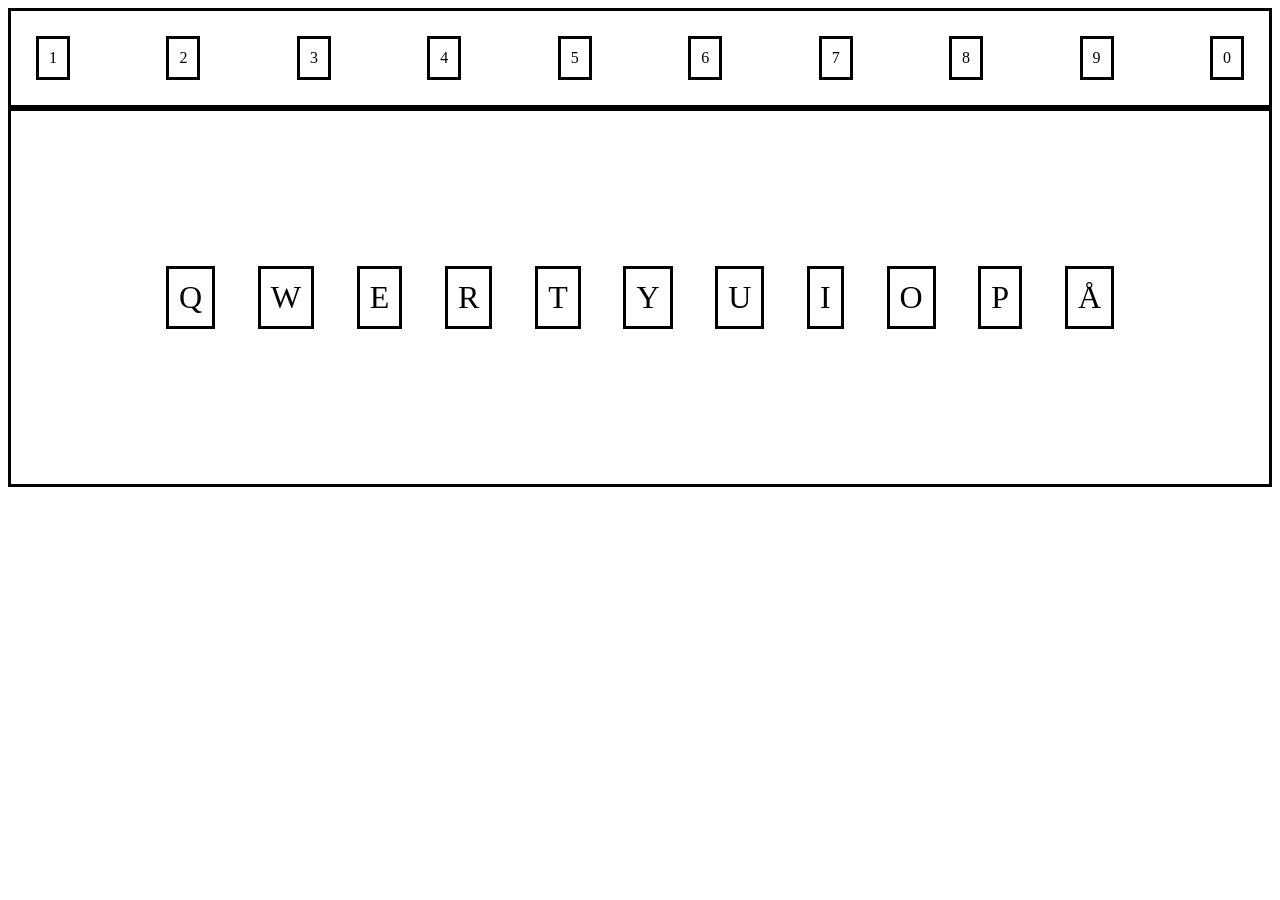
==== projectmapp/index.html @ 41cd7fcb "css update" ====
<!DOCTYPE html>
<html lang="en">
<head>
    <meta charset="UTF-8">
    <meta name="viewport" content="width=device-width, initial-scale=1.0">
    <title>exam uppgift</title>
    <link rel="stylesheet" href="css/style.css">
</head>
<body>
    <div class="numbers">
        <div class="number1"> 1 </div>
        <div class="number2"> 2 </div>
        <div class="number3"> 3 </div>
        <div class="number4"> 4 </div>
        <div class="number5"> 5 </div>
        <div class="number6"> 6 </div>
        <div class="number7"> 7 </div>
        <div class="number8"> 8 </div>
        <div class="number9"> 9 </div>
        <div class="number0"> 0 </div>
    </div>

    <div class="letters">
        <div class="q"> Q </div>
        <div class="w"> W </div>
        <div class="e"> E </div>
        <div class="r"> R </div>
        <div class="t"> T </div>
        <div class="y"> Y </div>
        <div class="u"> U </div>
        <div class="i"> I </div>
        <div class="o"> O </div>
        <div class="p"> P </div>
        <div class="å"> Å </div>

    </div>

</body>
</html>
---- projectmapp/css/style.css ----
.numbers{
    display: flex;
    flex-direction: row;
    justify-content: space-between;
    border: black solid;
    margin: auto;
    padding: 20px;
}

.letters{
    display: flex;
    flex-direction: row;
    border: black solid;
    padding: 150px;
    justify-content: space-between;
    flex-wrap: wrap;
    font-size: xx-large;
}

.row2{
    display: flex;
    flex-direction: row;
    border: black solid;
    padding: 150px;
    justify-content: space-between;
    flex-wrap: wrap;
    font-size: xx-large;
}


.number1{
    border: black solid;
    padding: 10px;
    margin: 5px;
}

.number2{
    border: black solid;
    padding: 10px;
    margin: 5px;
}

.number3{
    border: black solid;
    padding: 10px;
    margin: 5px;
}

.number4{
    border: black solid;
    padding: 10px;
    margin: 5px;
}

.number5{
    border: black solid;
    padding: 10px;
    margin: 5px;
}

.number6{
    border: black solid;
    padding: 10px;
    margin: 5px;
}

.number7{
    border: black solid;
    padding: 10px;
    margin: 5px;
}

.number8{
    border: black solid;
    padding: 10px;
    margin: 5px;
}


.number9{
    border: black solid;
    padding: 10px;
    margin: 5px;
}

.number0{
    border: black solid;
    padding: 10px;
    margin: 5px;
}

.q{
    border: black solid;
    padding: 10px;
    margin: 5px;
}

.w{
    border: black solid;
    padding: 10px;
    margin: 5px;
}

.e{
    border: black solid;
    padding: 10px;
    margin: 5px;
}

.r{
    border: black solid;
    padding: 10px;
    margin: 5px;
}

.t{
    border: black solid;
    padding: 10px;
    margin: 5px;
}

.y{
    border: black solid;
    padding: 10px;
    margin: 5px;
}

.u{
    border: black solid;
    padding: 10px;
    margin: 5px;
}

.i{
    border: black solid;
    padding: 10px;
    margin: 5px;
}

.o{
    border: black solid;
    padding: 10px;
    margin: 5px;
}

.p{
    border: black solid;
    padding: 10px;
    margin: 5px;
}

.å{
    border: black solid;
    padding: 10px;
    margin: 5px;
}
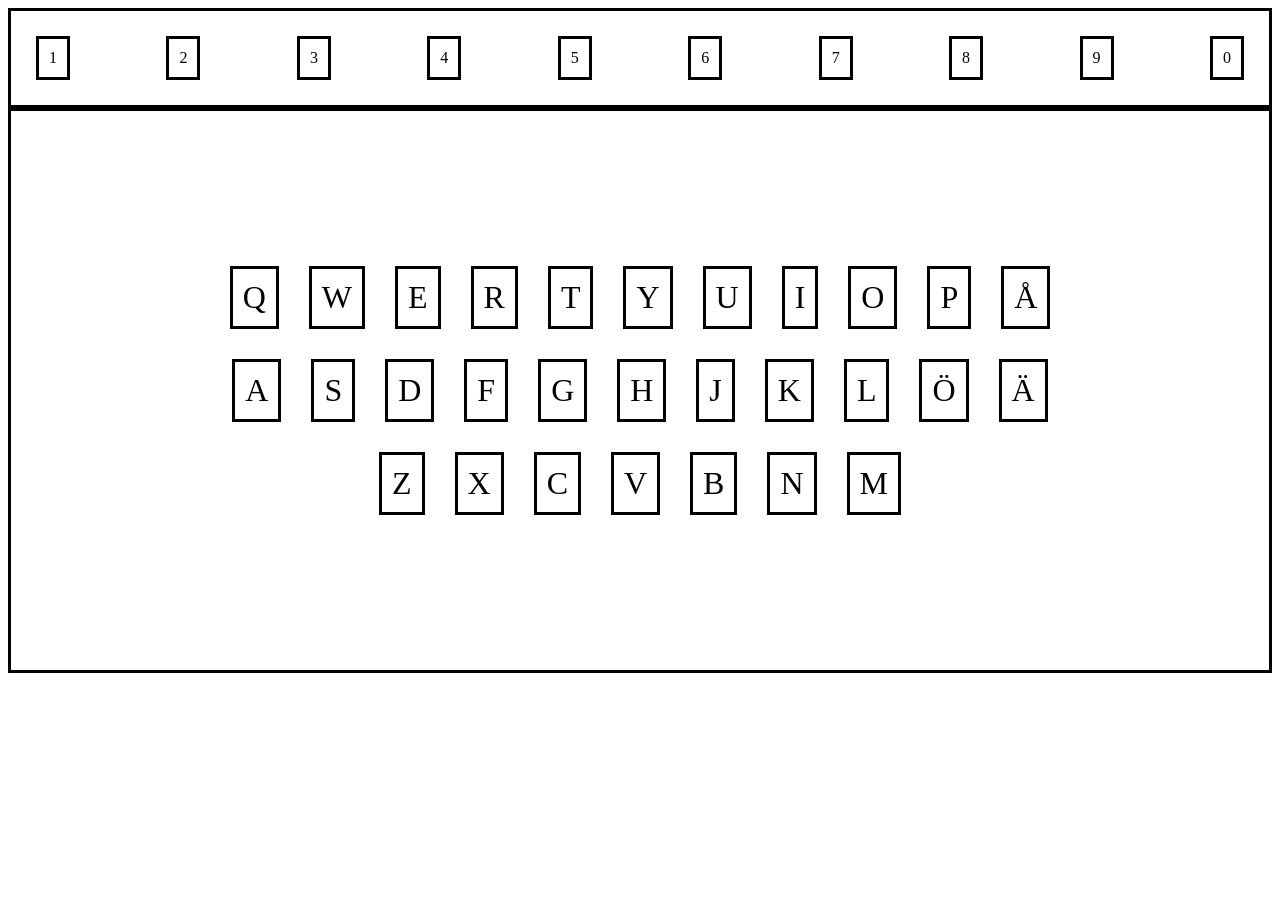
==== commit ea516fb6: "work in progress right now" ====
--- a/projectmapp/index.html
+++ b/projectmapp/index.html
@@ -5,6 +5,7 @@
     <meta name="viewport" content="width=device-width, initial-scale=1.0">
     <title>exam uppgift</title>
     <link rel="stylesheet" href="css/style.css">
+    <link rel="stylesheet" href="js/script.js">
 </head>
 <body>
     <div class="numbers">
@@ -21,17 +22,43 @@
     </div>
 
     <div class="letters">
-        <div class="q"> Q </div>
-        <div class="w"> W </div>
-        <div class="e"> E </div>
-        <div class="r"> R </div>
-        <div class="t"> T </div>
-        <div class="y"> Y </div>
-        <div class="u"> U </div>
-        <div class="i"> I </div>
-        <div class="o"> O </div>
-        <div class="p"> P </div>
-        <div class="å"> Å </div>
+        <div class="row1">
+            <div class="q"> Q </div>
+            <div class="w"> W </div>
+            <div class="e"> E </div>
+            <div class="r"> R </div>
+            <div class="t"> T </div>
+            <div class="y"> Y </div>
+            <div class="u"> U </div>
+            <div class="i"> I </div>
+            <div class="o"> O </div>
+            <div class="p"> P </div>
+            <div class="å"> Å </div>    
+        </div>
+
+        <div class="row2">
+            <div class="a">A</div>
+            <div class="s">S</div>
+            <div class="d">D</div>
+            <div class="f">F</div>
+            <div class="g">G</div>
+            <div class="h">H</div>
+            <div class="j">J</div>
+            <div class="k">K</div>
+            <div class="l">L</div>
+            <div class="ö">Ö</div>
+            <div class="ä">Ä</div>
+        </div>
+
+        <div class="row3">
+            <div class="z">Z</div>
+            <div class="x">X</div>
+            <div class="c">C</div>
+            <div class="v">V</div>
+            <div class="b">B</div>
+            <div class="n">N</div>
+            <div class="m">M</div>
+        </div>
 
     </div>
 
--- a/projectmapp/css/style.css
+++ b/projectmapp/css/style.css
@@ -9,147 +9,252 @@
 
 .letters{
     display: flex;
-    flex-direction: row;
     border: black solid;
     padding: 150px;
     justify-content: space-between;
     flex-wrap: wrap;
     font-size: xx-large;
-}
-
-.row2{
+    gap: 20px;
+    justify-content: center;
+}
+
+.number1{
+    border: black solid;
+    padding: 10px;
+    margin: 5px;
+}
+
+.number2{
+    border: black solid;
+    padding: 10px;
+    margin: 5px;
+}
+
+.number3{
+    border: black solid;
+    padding: 10px;
+    margin: 5px;
+}
+
+.number4{
+    border: black solid;
+    padding: 10px;
+    margin: 5px;
+}
+
+.number5{
+    border: black solid;
+    padding: 10px;
+    margin: 5px;
+}
+
+.number6{
+    border: black solid;
+    padding: 10px;
+    margin: 5px;
+}
+
+.number7{
+    border: black solid;
+    padding: 10px;
+    margin: 5px;
+}
+
+.number8{
+    border: black solid;
+    padding: 10px;
+    margin: 5px;
+}
+
+
+.number9{
+    border: black solid;
+    padding: 10px;
+    margin: 5px;
+}
+
+.number0{
+    border: black solid;
+    padding: 10px;
+    margin: 5px;
+}
+
+.q{
+    border: black solid;
+    padding: 10px;
+    margin: 5px;
+}
+
+.w{
+    border: black solid;
+    padding: 10px;
+    margin: 5px;
+}
+
+.e{
+    border: black solid;
+    padding: 10px;
+    margin: 5px;
+}
+
+.r{
+    border: black solid;
+    padding: 10px;
+    margin: 5px;
+}
+
+.t{
+    border: black solid;
+    padding: 10px;
+    margin: 5px;
+}
+
+.y{
+    border: black solid;
+    padding: 10px;
+    margin: 5px;
+}
+
+.u{
+    border: black solid;
+    padding: 10px;
+    margin: 5px;
+}
+
+.i{
+    border: black solid;
+    padding: 10px;
+    margin: 5px;
+}
+
+.o{
+    border: black solid;
+    padding: 10px;
+    margin: 5px;
+}
+
+.p{
+    border: black solid;
+    padding: 10px;
+    margin: 5px;
+}
+
+.å{
+    border: black solid;
+    padding: 10px;
+    margin: 5px;
+}
+
+.row1,
+.row2,
+.row3{
     display: flex;
-    flex-direction: row;
-    border: black solid;
-    padding: 150px;
-    justify-content: space-between;
-    flex-wrap: wrap;
-    font-size: xx-large;
-}
-
-
-.number1{
-    border: black solid;
-    padding: 10px;
-    margin: 5px;
-}
-
-.number2{
-    border: black solid;
-    padding: 10px;
-    margin: 5px;
-}
-
-.number3{
-    border: black solid;
-    padding: 10px;
-    margin: 5px;
-}
-
-.number4{
-    border: black solid;
-    padding: 10px;
-    margin: 5px;
-}
-
-.number5{
-    border: black solid;
-    padding: 10px;
-    margin: 5px;
-}
-
-.number6{
-    border: black solid;
-    padding: 10px;
-    margin: 5px;
-}
-
-.number7{
-    border: black solid;
-    padding: 10px;
-    margin: 5px;
-}
-
-.number8{
-    border: black solid;
-    padding: 10px;
-    margin: 5px;
-}
-
-
-.number9{
-    border: black solid;
-    padding: 10px;
-    margin: 5px;
-}
-
-.number0{
-    border: black solid;
-    padding: 10px;
-    margin: 5px;
-}
-
-.q{
-    border: black solid;
-    padding: 10px;
-    margin: 5px;
-}
-
-.w{
-    border: black solid;
-    padding: 10px;
-    margin: 5px;
-}
-
-.e{
-    border: black solid;
-    padding: 10px;
-    margin: 5px;
-}
-
-.r{
-    border: black solid;
-    padding: 10px;
-    margin: 5px;
-}
-
-.t{
-    border: black solid;
-    padding: 10px;
-    margin: 5px;
-}
-
-.y{
-    border: black solid;
-    padding: 10px;
-    margin: 5px;
-}
-
-.u{
-    border: black solid;
-    padding: 10px;
-    margin: 5px;
-}
-
-.i{
-    border: black solid;
-    padding: 10px;
-    margin: 5px;
-}
-
-.o{
-    border: black solid;
-    padding: 10px;
-    margin: 5px;
-}
-
-.p{
-    border: black solid;
-    padding: 10px;
-    margin: 5px;
-}
-
-.å{
+    gap: 20px;
+}
+
+.a{
+    border: black solid;
+    padding: 10px;
+    margin: 5px;
+}
+
+.s{
+    border: black solid;
+    padding: 10px;
+    margin: 5px;
+}
+
+.d{
+    border: black solid;
+    padding: 10px;
+    margin: 5px;
+}
+
+.f{
+    border: black solid;
+    padding: 10px;
+    margin: 5px;
+}
+
+.g{
+    border: black solid;
+    padding: 10px;
+    margin: 5px;
+}
+
+.h{
+    border: black solid;
+    padding: 10px;
+    margin: 5px;
+}
+
+.j{
+    border: black solid;
+    padding: 10px;
+    margin: 5px;
+}
+
+.k{
+    border: black solid;
+    padding: 10px;
+    margin: 5px;
+}
+
+.l{
+    border: black solid;
+    padding: 10px;
+    margin: 5px;
+}
+
+.ö{
+    border: black solid;
+    padding: 10px;
+    margin: 5px;
+}
+
+.ä{
+    border: black solid;
+    padding: 10px;
+    margin: 5px;
+}
+
+.z{
+    border: black solid;
+    padding: 10px;
+    margin: 5px;
+}
+
+.x{
+    border: black solid;
+    padding: 10px;
+    margin: 5px;
+}
+
+.c{
+    border: black solid;
+    padding: 10px;
+    margin: 5px;
+}
+
+.v{
+    border: black solid;
+    padding: 10px;
+    margin: 5px;
+}
+
+.b{
+    border: black solid;
+    padding: 10px;
+    margin: 5px;
+}
+
+.n{
+    border: black solid;
+    padding: 10px;
+    margin: 5px;
+}
+
+.m{
     border: black solid;
     padding: 10px;
     margin: 5px;
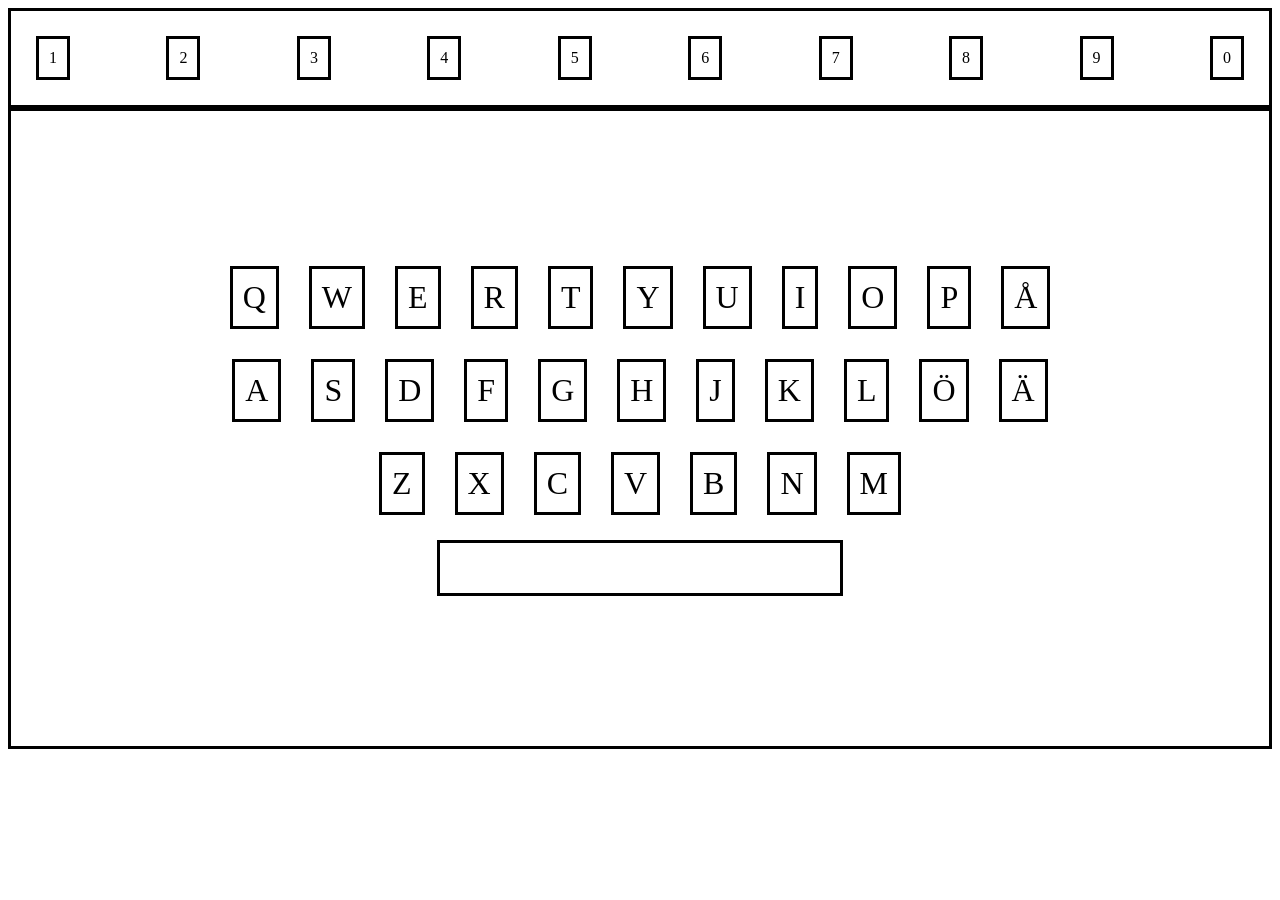
==== commit 53fc48dc: "Finished version alla kod borde funka" ====
--- a/projectmapp/index.html
+++ b/projectmapp/index.html
@@ -5,10 +5,9 @@
     <meta name="viewport" content="width=device-width, initial-scale=1.0">
     <title>exam uppgift</title>
     <link rel="stylesheet" href="css/style.css">
-    <link rel="stylesheet" href="js/script.js">
 </head>
 <body>
-    <div class="numbers">
+    <div class="numberss">
         <div class="number1"> 1 </div>
         <div class="number2"> 2 </div>
         <div class="number3"> 3 </div>
@@ -60,7 +59,13 @@
             <div class="m">M</div>
         </div>
 
+        <div class="row4">
+            <div class="space"> </div>
+        </div>
+
+
     </div>
-
+    
+<script src="js/script.js"></script>
 </body>
 </html>
--- a/projectmapp/css/style.css
+++ b/projectmapp/css/style.css
@@ -1,4 +1,4 @@
-.numbers{
+.numberss{
     display: flex;
     flex-direction: row;
     justify-content: space-between;
@@ -18,6 +18,14 @@
     justify-content: center;
 }
 
+.space{
+    display: flex;
+    border: black solid;
+    width: 400px;
+    height: 50px;
+    justify-content: center;
+}
+
 .number1{
     border: black solid;
     padding: 10px;
